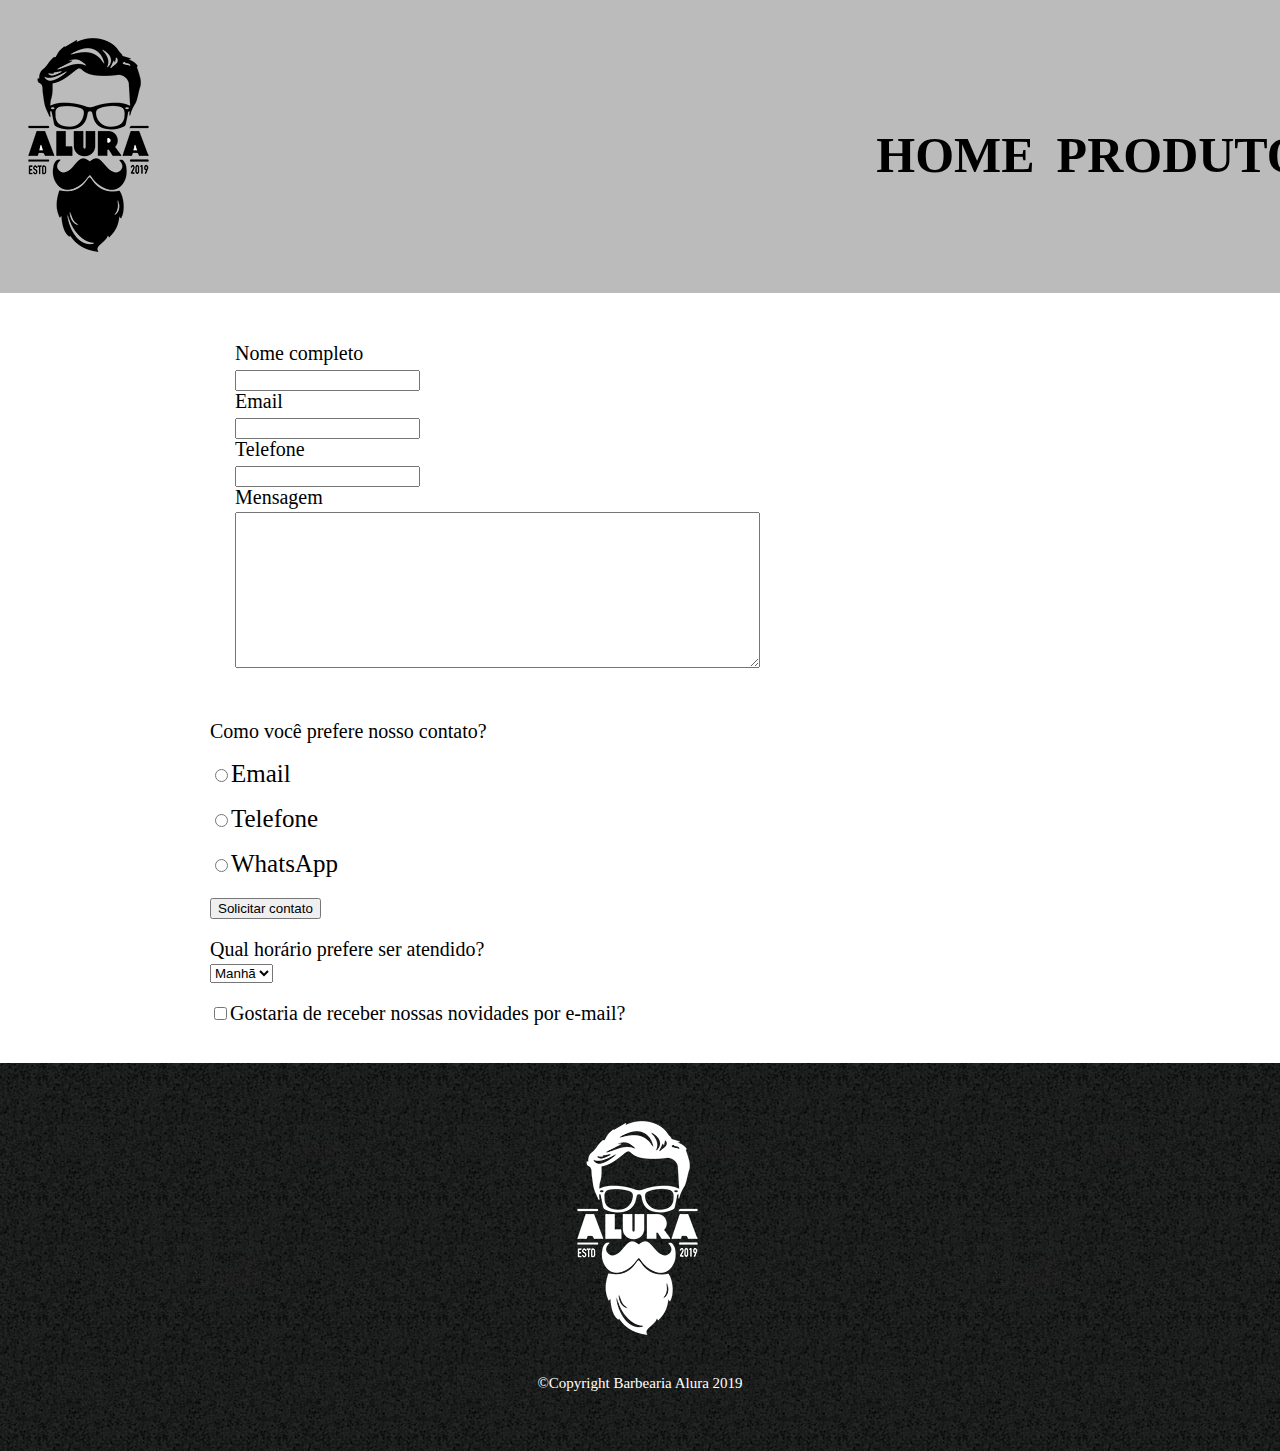
==== contato.html @ bc06b23f "Atualização 01" ====
<!DOCTYPE html>

<html>
    <head>
        <meta charset="UTF-8">
        <title>Contato - Barbearia Alura</title>
        <link rel="stylesheet" href="reset.css">
        <link rel="stylesheet" href="style.css">
    </head>

    <body>
        
        <header>
            <div class="caixa">
                <h1>
                    <img src="logo.png">
                </h1>

                <nav>
                    <ul class="nav-style">
                        <li><a href="index.html">Home</a></li>
                        <li><a href="produtos.html">Produtos</a></li>
                        <li><a href="contato.html">Contato</a></li>
                    </ul>
                </nav>
        </div>
        </header>

    </body>

    <main>

        <form>

            <!--Input para nome, email e telefone-->
            <div class="input-padrao">
                <label for="nomecompleto">Nome completo</label>
                <input type="text" id="nomecompleto">

                <label for="email">Email</label>
                <input type="email" id="email">

                <label for="telefone">Telefone</label>
                <input type="tel" id="telefone">

                <label for="mensagem">Mensagem</label>
                <textarea cols="63" rows="10" id="mensagem"></textarea>
            </div>
            
            <!----Caixas de opção para contato-->
            <div class="opcaoparacontato">            
                <p>Como você prefere nosso contato?</p>

                <label class="radio" for="radio-email"><input type="radio" name="contato" value="email" id="radio-email">Email</label>

                <label class="radio" for="radio-telefone"><input type="radio" name="contato" value="telefone" id="radio-telefone">Telefone</label>

                <label class="radio" for="radio-whats"><input type="radio" name="contato" value="telefone" id="radio-whats">WhatsApp</label>

                <input type="submit" value="Solicitar contato">
            </div>

            <div class="select">

                <p>Qual horário prefere ser atendido?</p>

                <select>

                    <option>Manhã</option>
                    <option>Tarde</option>
                    <option>Noite</option>

                </select>

            </div>

            <div>

                <label class="checkbox"><input type="checkbox">Gostaria de receber nossas novidades por e-mail?</label>

            </div>


        </form>

    </main>

    <footer>

        <img src="logo-branco.png">;
        <p class="copyright">&copy;Copyright Barbearia Alura 2019</p>
    
    </footer>

</html>
---- style.css ----
header {
    background: #BBBBBB;
    padding: 20px 0;
}

.caixa {
    position: relative;
    width: 1600px;
    margin: 0 auto;
}

nav {
    position: absolute;
    top: 110px;
    right: 0px;
}

nav li {
    display: inline;
    margin: 0 0 0 18px;
}

nav a {
    text-transform: uppercase;
    color: black;
    font-weight: bold;
    font-size: 50px;
    text-decoration: none;

}

nav a:hover {
    color: #C78C19;
}

.produtos {
    width: 940px;
    margin: 0 auto;
    padding: 50px 0px;
    font-family: fantasy;
}

.produtos h2 {
    font-size: 30px;
    font-weight: bold;
}

.produtos li {
    display: inline-block;
    text-align: center;
    width: 30%;
    vertical-align: top;
    margin: 0 1.5%;
    padding: 30px 20px;
    box-sizing: border-box;
    border: 3px solid black;
    border-top: 10px solid black;
    border-bottom: 10px solid black;
    border-radius: 50px;

}

.produtos li:hover h2 {
    font-size: 38px;
}

.produtos li:hover{
    border-color: #C78C19;
}

.produtos li:active {
    border-color: #1e8d12;
}

.produto-preco {
    font-size: 28px;
    font-weight: bold;
    margin: 10px 0 0;
}

.produto-descricao {
    font-size: 20px;
}

.nav-style {
    font-family: fantasy;
}

footer {
    text-align: center;
    background: url(bg.jpg);
    padding: 40px 0;
}

.copyright {
    color: white;
    font-size: 15px;
    margin: 20px 0;
}

form {
    font-family: fantasy;
    margin: 40px;
}

main {
    width: 940px;
    margin: 0 auto;
}

form label, form p {
    display: block;
    font-size: 20px;
    margin: 0 0 5px;
}

.input-padrao {
    display: block;
    margin: 0 0 20px;
    padding: 10px 25px;
    width: 50%;
    font-family: fantasy;
    font-size: 20px;
}

.opcaoparacontato {
    display: inline-block;
    width: 50%;
    font-family: fantasy;
    font-size: 20px;
    margin: 20px 0
}

.checkbox {
    margin: 20px 0;
}

.radio {
    margin: 20px 0;
    font-size: 25px;
}

.select {
    font-family: fantasy;
}
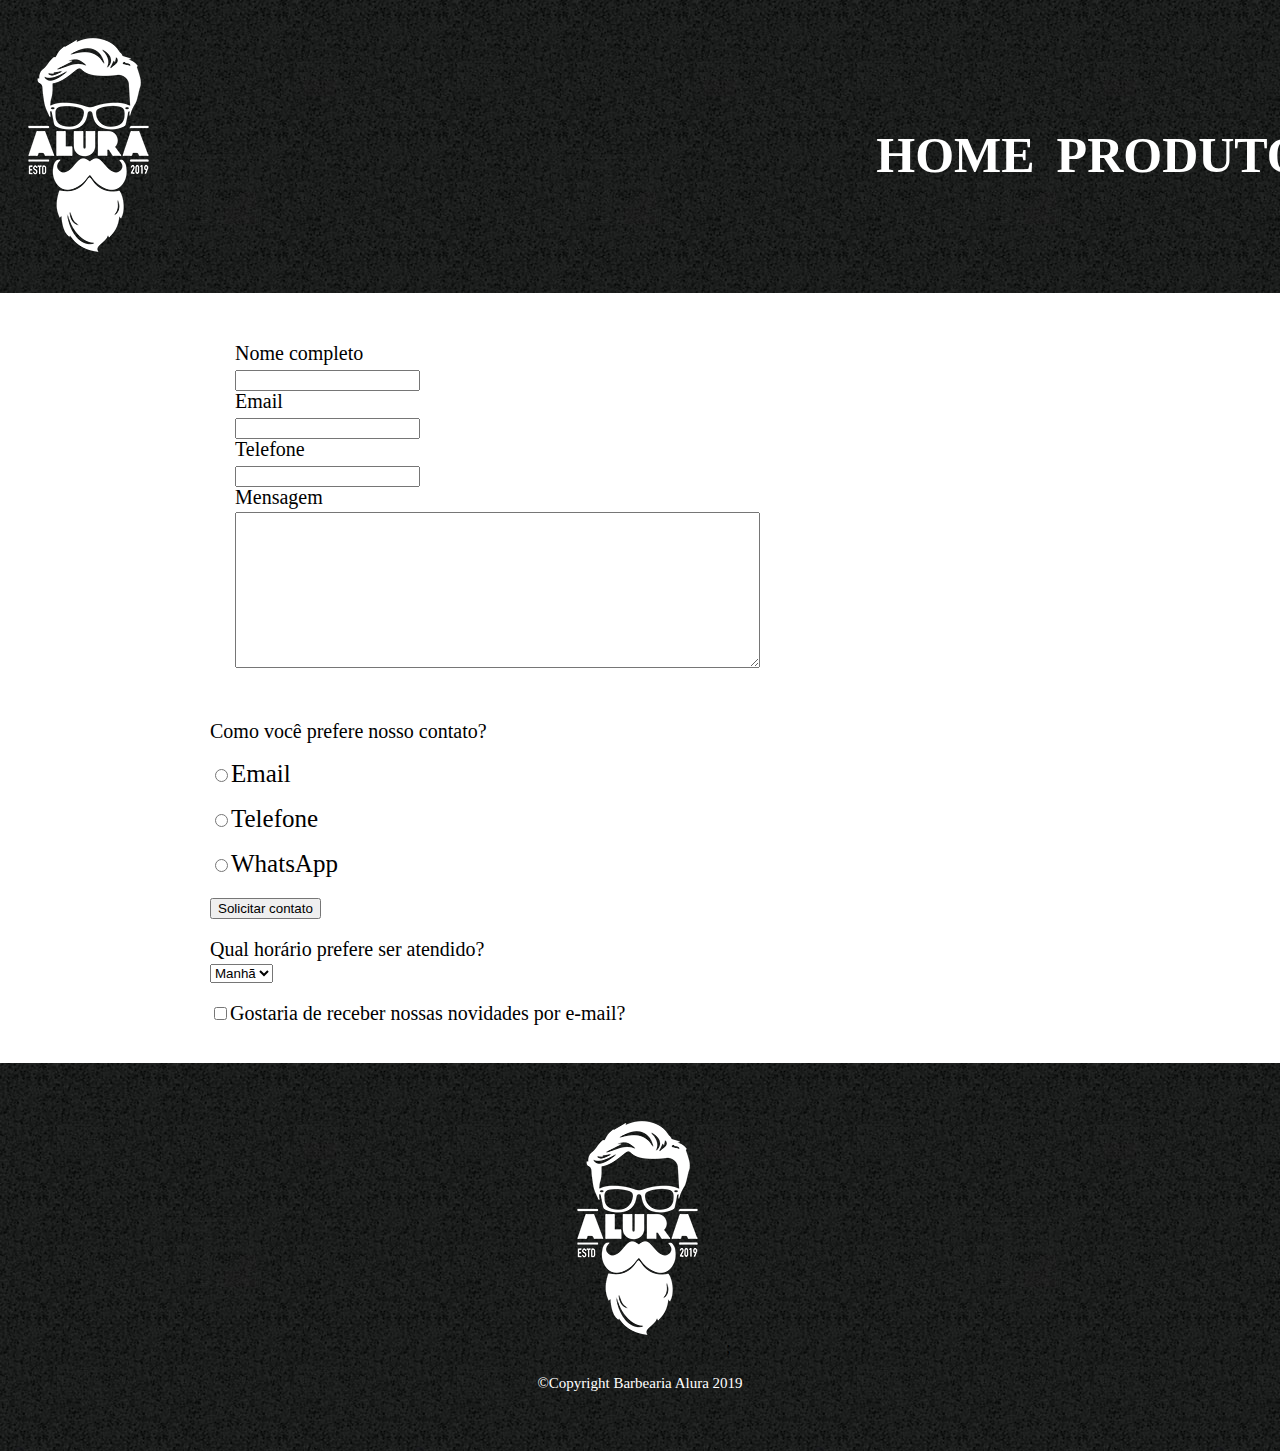
==== commit 2a4755ee: "Atualizações nav bar" ====
--- a/contato.html
+++ b/contato.html
@@ -1,11 +1,16 @@
 <!DOCTYPE html>
 
-<html>
+<html lang="pt-br">
+
     <head>
+
         <meta charset="UTF-8">
         <title>Contato - Barbearia Alura</title>
         <link rel="stylesheet" href="reset.css">
         <link rel="stylesheet" href="style.css">
+        <link rel="stylesheet" href="navbar.css">
+        <link rel="stylesheet" href="footer.css">
+
     </head>
 
     <body>
@@ -13,7 +18,7 @@
         <header>
             <div class="caixa">
                 <h1>
-                    <img src="logo.png">
+                    <img src="logo-branco.png">
                 </h1>
 
                 <nav>
--- a/style.css
+++ b/style.css
@@ -1,38 +1,3 @@
-header {
-    background: #BBBBBB;
-    padding: 20px 0;
-}
-
-.caixa {
-    position: relative;
-    width: 1600px;
-    margin: 0 auto;
-}
-
-nav {
-    position: absolute;
-    top: 110px;
-    right: 0px;
-}
-
-nav li {
-    display: inline;
-    margin: 0 0 0 18px;
-}
-
-nav a {
-    text-transform: uppercase;
-    color: black;
-    font-weight: bold;
-    font-size: 50px;
-    text-decoration: none;
-
-}
-
-nav a:hover {
-    color: #C78C19;
-}
-
 .produtos {
     width: 940px;
     margin: 0 auto;
@@ -80,22 +45,6 @@
 
 .produto-descricao {
     font-size: 20px;
-}
-
-.nav-style {
-    font-family: fantasy;
-}
-
-footer {
-    text-align: center;
-    background: url(bg.jpg);
-    padding: 40px 0;
-}
-
-.copyright {
-    color: white;
-    font-size: 15px;
-    margin: 20px 0;
 }
 
 form {
--- a/navbar.css
+++ b/navbar.css
@@ -0,0 +1,39 @@
+header {
+    background: url(bg.jpg);
+    padding: 20px 0;
+}
+
+.caixa {
+    position: relative;
+    width: 1600px;
+    margin: 0 auto;
+}
+
+nav {
+    position: absolute;
+    top: 110px;
+    right: 0px;
+}
+
+nav li {
+    display: inline;
+    margin: 0 0 0 18px;
+}
+
+nav a {
+    text-transform: uppercase;
+    color: white;
+    font-weight: bold;
+    font-size: 50px;
+    text-decoration: none;
+
+}
+
+nav a:hover {
+    color: #865718;
+}
+
+.nav-style {
+    font-family: fantasy;
+    display: inline;
+}--- a/footer.css
+++ b/footer.css
@@ -0,0 +1,11 @@
+footer {
+    text-align: center;
+    background: url(bg.jpg);
+    padding: 40px 0;
+}
+
+.copyright {
+    color: white;
+    font-size: 15px;
+    margin: 20px 0;
+}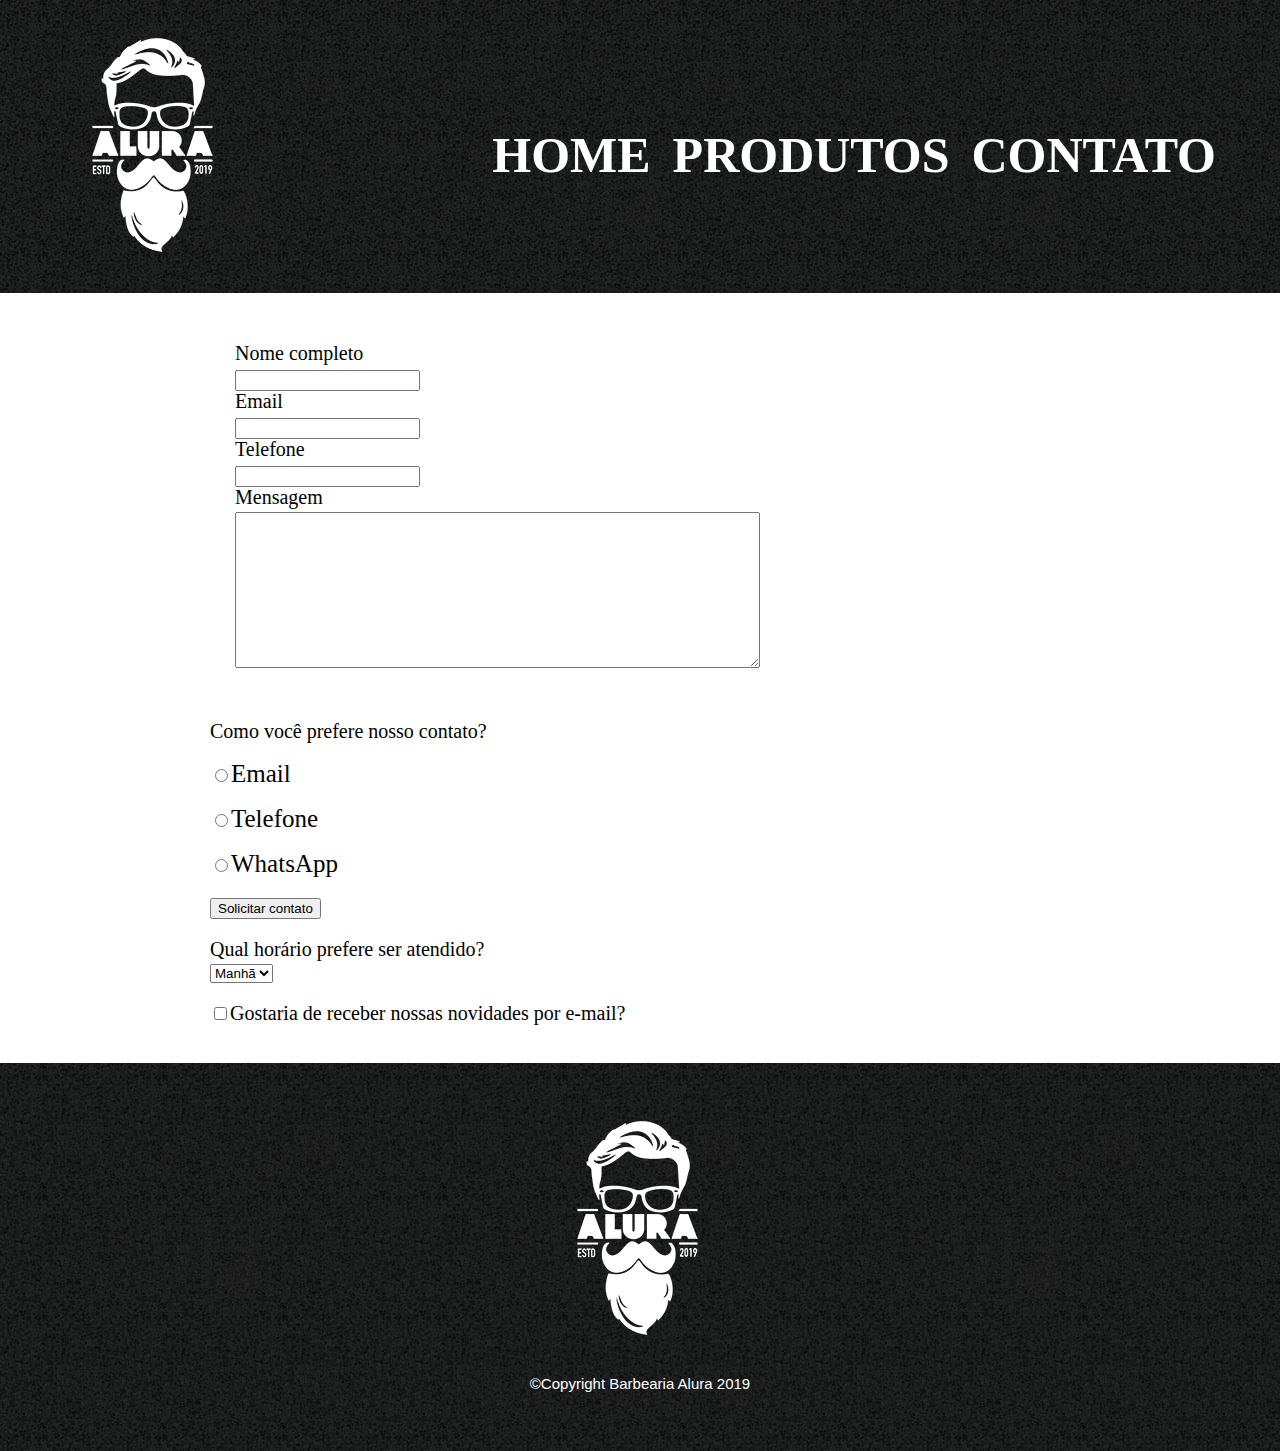
==== commit e41f8b7e: "Alterações no rodapé" ====
--- a/contato.html
+++ b/contato.html
@@ -90,7 +90,7 @@
 
     </main>
 
-    <footer>
+    <footer class="footer-style">
 
         <img src="logo-branco.png">;
         <p class="copyright">&copy;Copyright Barbearia Alura 2019</p>
--- a/navbar.css
+++ b/navbar.css
@@ -5,7 +5,7 @@
 
 .caixa {
     position: relative;
-    width: 1600px;
+    width: 90%;
     margin: 0 auto;
 }
 
--- a/footer.css
+++ b/footer.css
@@ -8,4 +8,8 @@
     color: white;
     font-size: 15px;
     margin: 20px 0;
+}
+
+.footer-style {
+    font-family: Arial;
 }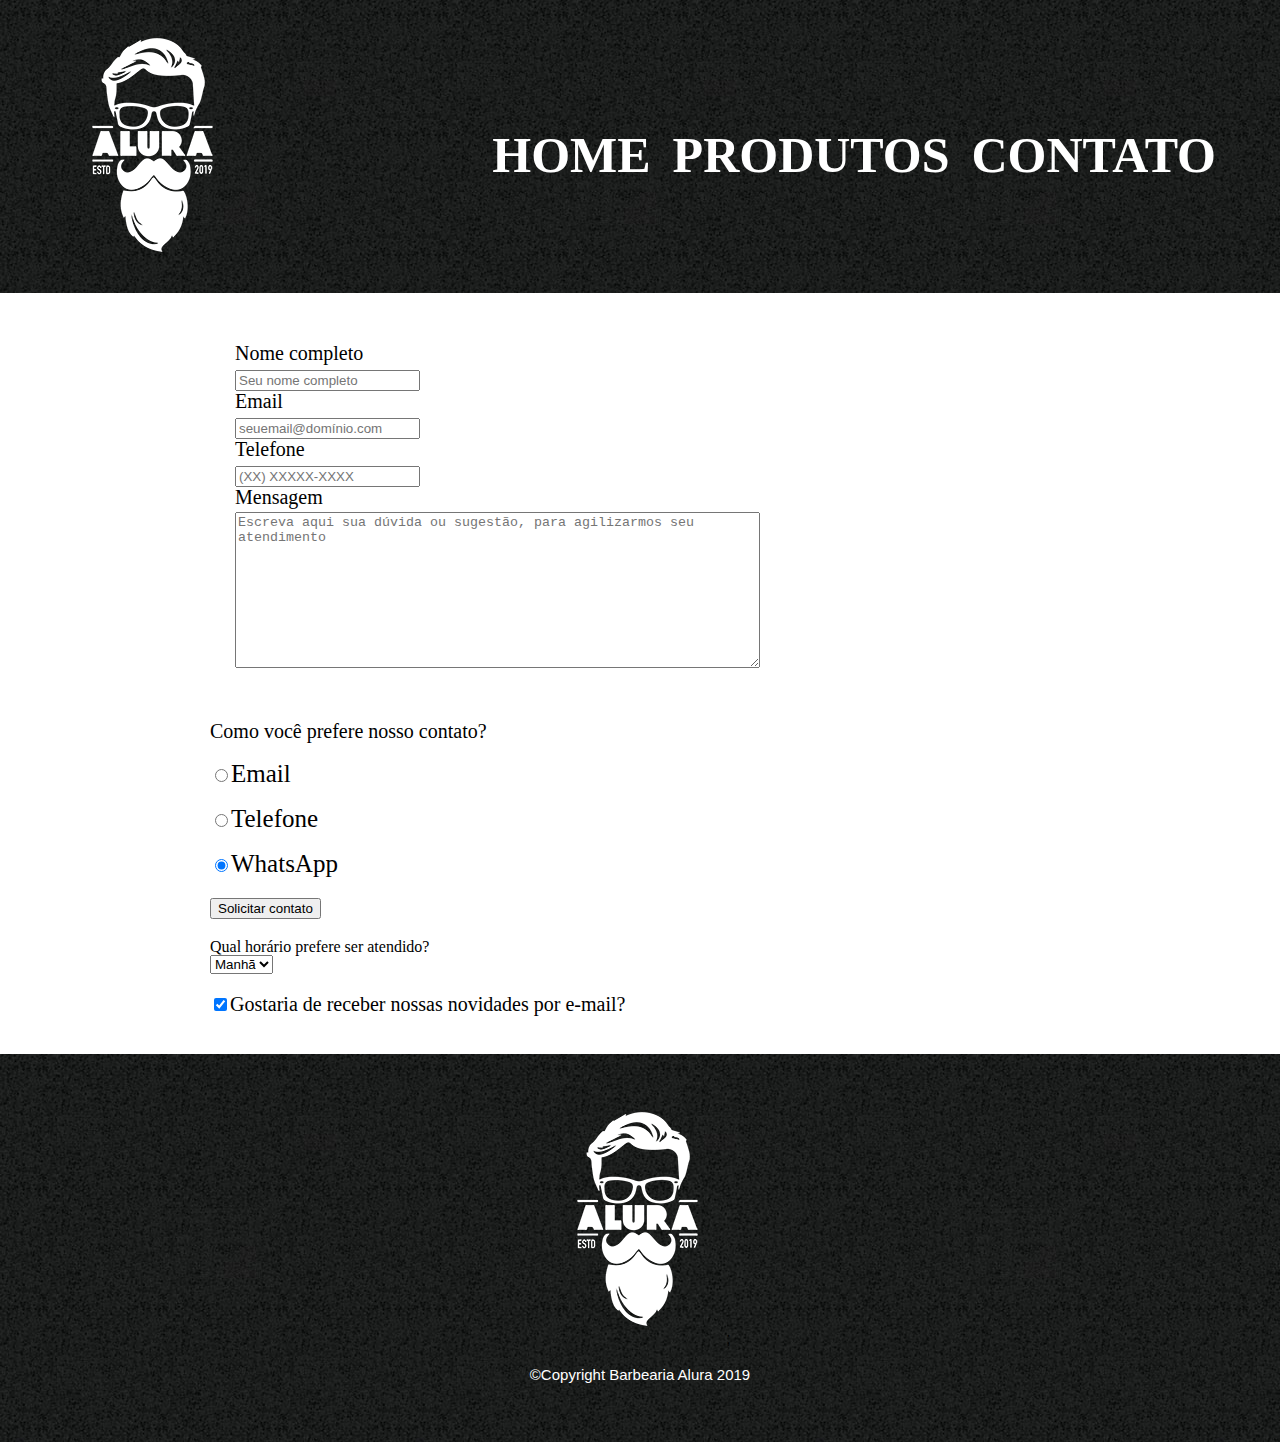
==== commit 1d71a93d: "Ajustes adiocionando sugestões as caixas" ====
--- a/contato.html
+++ b/contato.html
@@ -18,7 +18,7 @@
         <header>
             <div class="caixa">
                 <h1>
-                    <img src="logo-branco.png">
+                    <img src="logo-branco.png" alt="Logo da Barbearia Alura">
                 </h1>
 
                 <nav>
@@ -40,48 +40,50 @@
             <!--Input para nome, email e telefone-->
             <div class="input-padrao">
                 <label for="nomecompleto">Nome completo</label>
-                <input type="text" id="nomecompleto">
+                <input type="text" id="nomecompleto" required placeholder="Seu nome completo">
 
                 <label for="email">Email</label>
-                <input type="email" id="email">
+                <input type="email" id="email" required placeholder="seuemail@domínio.com">
 
                 <label for="telefone">Telefone</label>
-                <input type="tel" id="telefone">
+                <input type="tel" id="telefone" required placeholder="(XX) XXXXX-XXXX">
 
                 <label for="mensagem">Mensagem</label>
-                <textarea cols="63" rows="10" id="mensagem"></textarea>
+                <textarea cols="63" rows="10" id="mensagem" required placeholder="Escreva aqui sua dúvida ou sugestão, para agilizarmos seu atendimento"></textarea>
             </div>
             
             <!----Caixas de opção para contato-->
-            <div class="opcaoparacontato">            
-                <p>Como você prefere nosso contato?</p>
+            <div class="opcaoparacontato">
+                <fieldset>
+                    <legend>Como você prefere nosso contato?</legend>
 
-                <label class="radio" for="radio-email"><input type="radio" name="contato" value="email" id="radio-email">Email</label>
+                    <label class="radio" for="radio-email"><input type="radio" name="contato" value="email" id="radio-email">Email</label>
 
-                <label class="radio" for="radio-telefone"><input type="radio" name="contato" value="telefone" id="radio-telefone">Telefone</label>
+                    <label class="radio" for="radio-telefone"><input type="radio" name="contato" value="telefone" id="radio-telefone">Telefone</label>
 
-                <label class="radio" for="radio-whats"><input type="radio" name="contato" value="telefone" id="radio-whats">WhatsApp</label>
+                    <label class="radio" for="radio-whats"><input type="radio" name="contato" value="telefone" id="radio-whats" checked>WhatsApp</label>
 
-                <input type="submit" value="Solicitar contato">
+                    <input type="submit" value="Solicitar contato">
+                </fieldset>
             </div>
 
             <div class="select">
+                <fieldset>
+                    <legend>Qual horário prefere ser atendido?</legend>
 
-                <p>Qual horário prefere ser atendido?</p>
+                    <select>
 
-                <select>
+                        <option id="opcoesatendimento">Manhã</option>
+                        <option id="opcoesatendimento">Tarde</option>
+                        <option id="opcoesatendimento">Noite</option>
 
-                    <option>Manhã</option>
-                    <option>Tarde</option>
-                    <option>Noite</option>
-
-                </select>
-
+                    </select>
+                </fieldset>
             </div>
 
             <div>
 
-                <label class="checkbox"><input type="checkbox">Gostaria de receber nossas novidades por e-mail?</label>
+                <label class="checkbox"><input type="checkbox" checked>Gostaria de receber nossas novidades por e-mail?</label>
 
             </div>
 
@@ -92,7 +94,7 @@
 
     <footer class="footer-style">
 
-        <img src="logo-branco.png">;
+        <img src="logo-branco.png" alt="Logo da Barbearia Alura">;
         <p class="copyright">&copy;Copyright Barbearia Alura 2019</p>
     
     </footer>
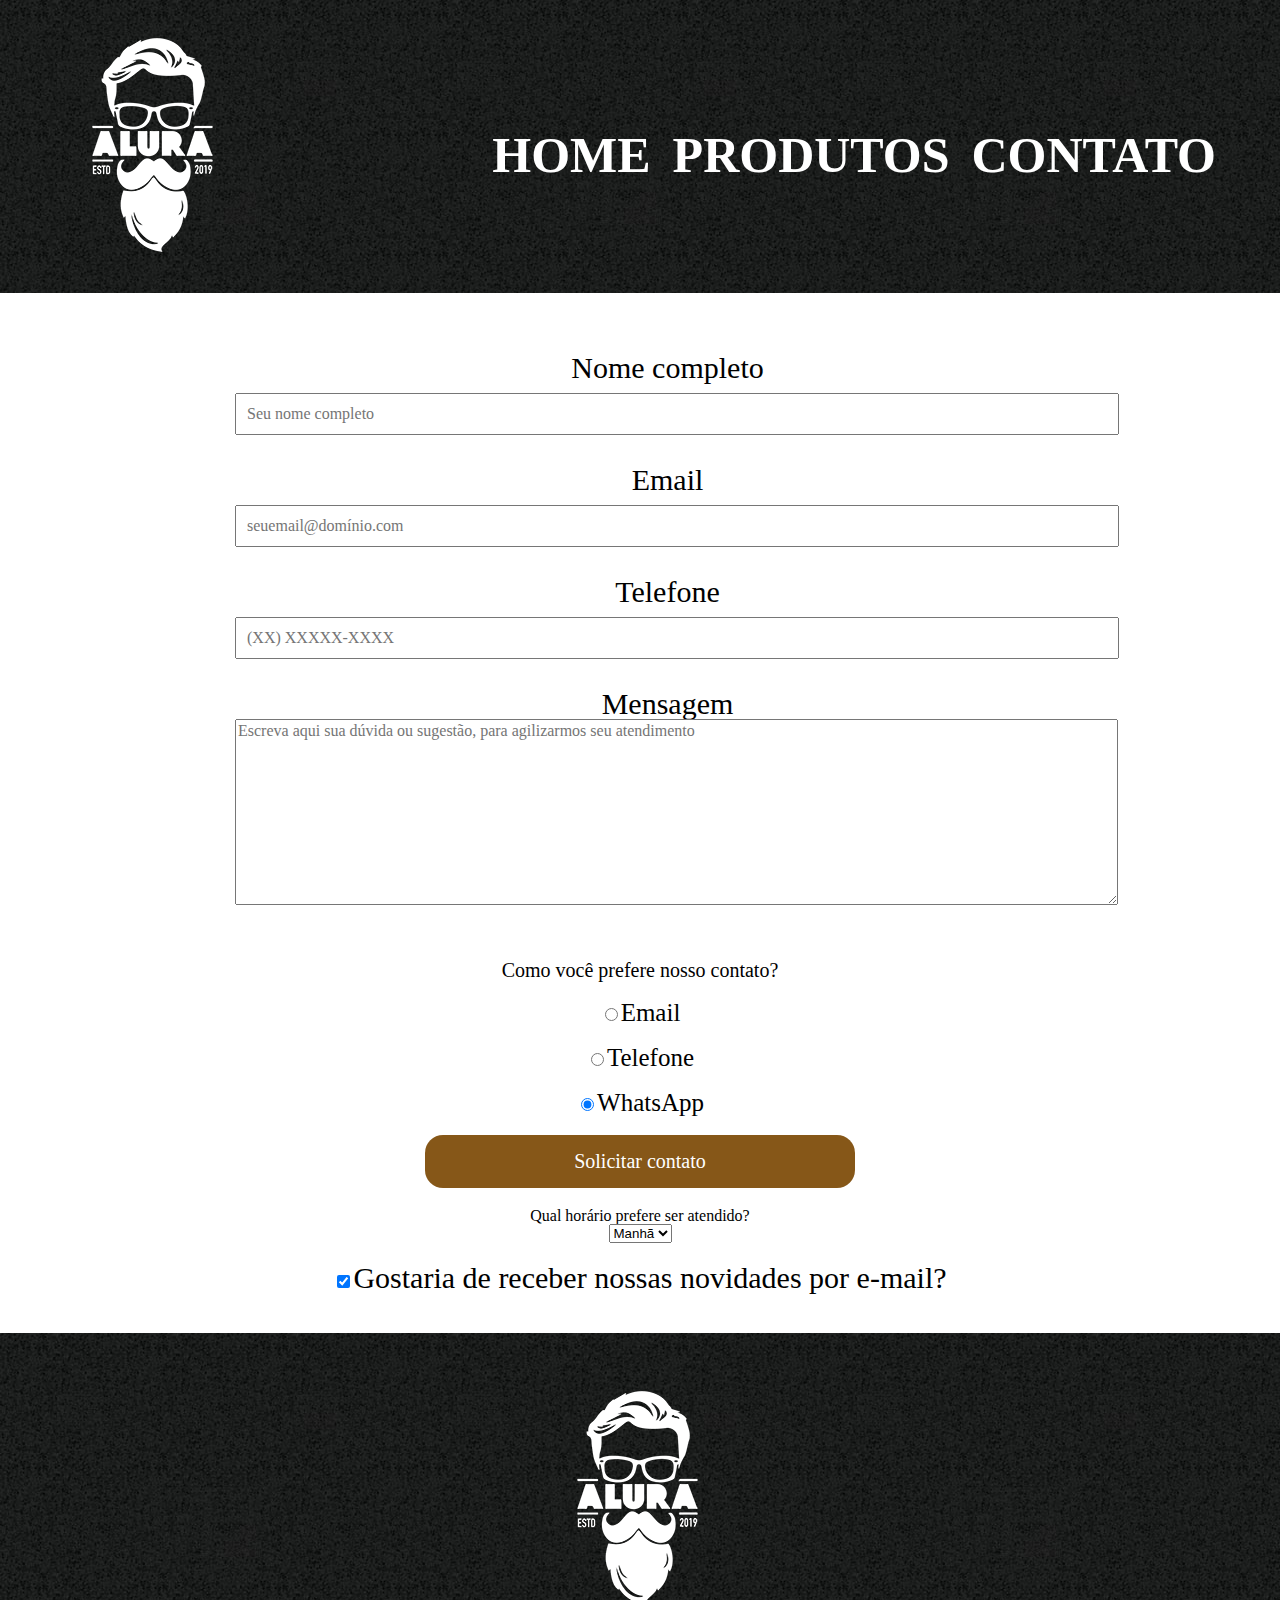
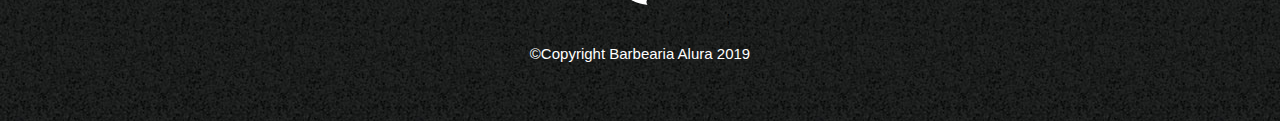
==== commit 60a809b0: "Melhorias visuais" ====
--- a/contato.html
+++ b/contato.html
@@ -63,7 +63,7 @@
 
                     <label class="radio" for="radio-whats"><input type="radio" name="contato" value="telefone" id="radio-whats" checked>WhatsApp</label>
 
-                    <input type="submit" value="Solicitar contato">
+                    <input type="submit" class="botaoenviar" value="Solicitar contato">
                 </fieldset>
             </div>
 
--- a/style.css
+++ b/style.css
@@ -22,7 +22,6 @@
     border-top: 10px solid black;
     border-bottom: 10px solid black;
     border-radius: 50px;
-
 }
 
 .produtos li:hover h2 {
@@ -50,6 +49,7 @@
 form {
     font-family: fantasy;
     margin: 40px;
+    text-align: center;
 }
 
 main {
@@ -59,17 +59,18 @@
 
 form label, form p {
     display: block;
-    font-size: 20px;
-    margin: 0 0 5px;
+    font-size: 30px;
+    margin: 10px 0 0 5px;
 }
 
 .input-padrao {
     display: block;
     margin: 0 0 20px;
     padding: 10px 25px;
-    width: 50%;
+    width: 100%;
     font-family: fantasy;
-    font-size: 20px;
+    font-size: 30px;
+    text-align: center;
 }
 
 .opcaoparacontato {
@@ -77,7 +78,8 @@
     width: 50%;
     font-family: fantasy;
     font-size: 20px;
-    margin: 20px 0
+    margin: 20px 0;
+    text-align: center;
 }
 
 .checkbox {
@@ -93,5 +95,60 @@
     font-family: fantasy;
 }
 
+#mensagem {
+    font-family: fantasy;
+    font-size: 16px;
+    width: 102%;
+}
+
+#nomecompleto {
+    font-family: fantasy;
+    font-size: 16px;
+    width: 100%;
+    padding: 10px;
+    margin: 10px 0 20px 0;
+}
+
+#email {
+    font-family: fantasy;
+    font-size: 16px;
+    width: 100%;
+    padding: 10px;
+    margin: 10px 0 20px 0;
+}
+
+#telefone {
+    font-family: fantasy;
+    font-size: 16px;
+    width: 100%;
+    padding: 10px;
+    margin: 10px 0 20px 0;
+}
+
+#opcoesatendimento {
+    font-family: fantasy;
+    font-size: 16px;
+}
+
+.botaoenviar {
+    width: 100%;
+    padding: 15px 0;
+    background: #865718;
+    font-family: fantasy;
+    color: white;
+    font-size: 20px;
+    border-radius: 18px;
+    transition: 0.5s all;
+    border: none;
+}
+
+.botaoenviar:hover {
+    background: #bb7111;
+    cursor: pointer;
+    transform: scale(1.2);
+}
 
 
+
+
+
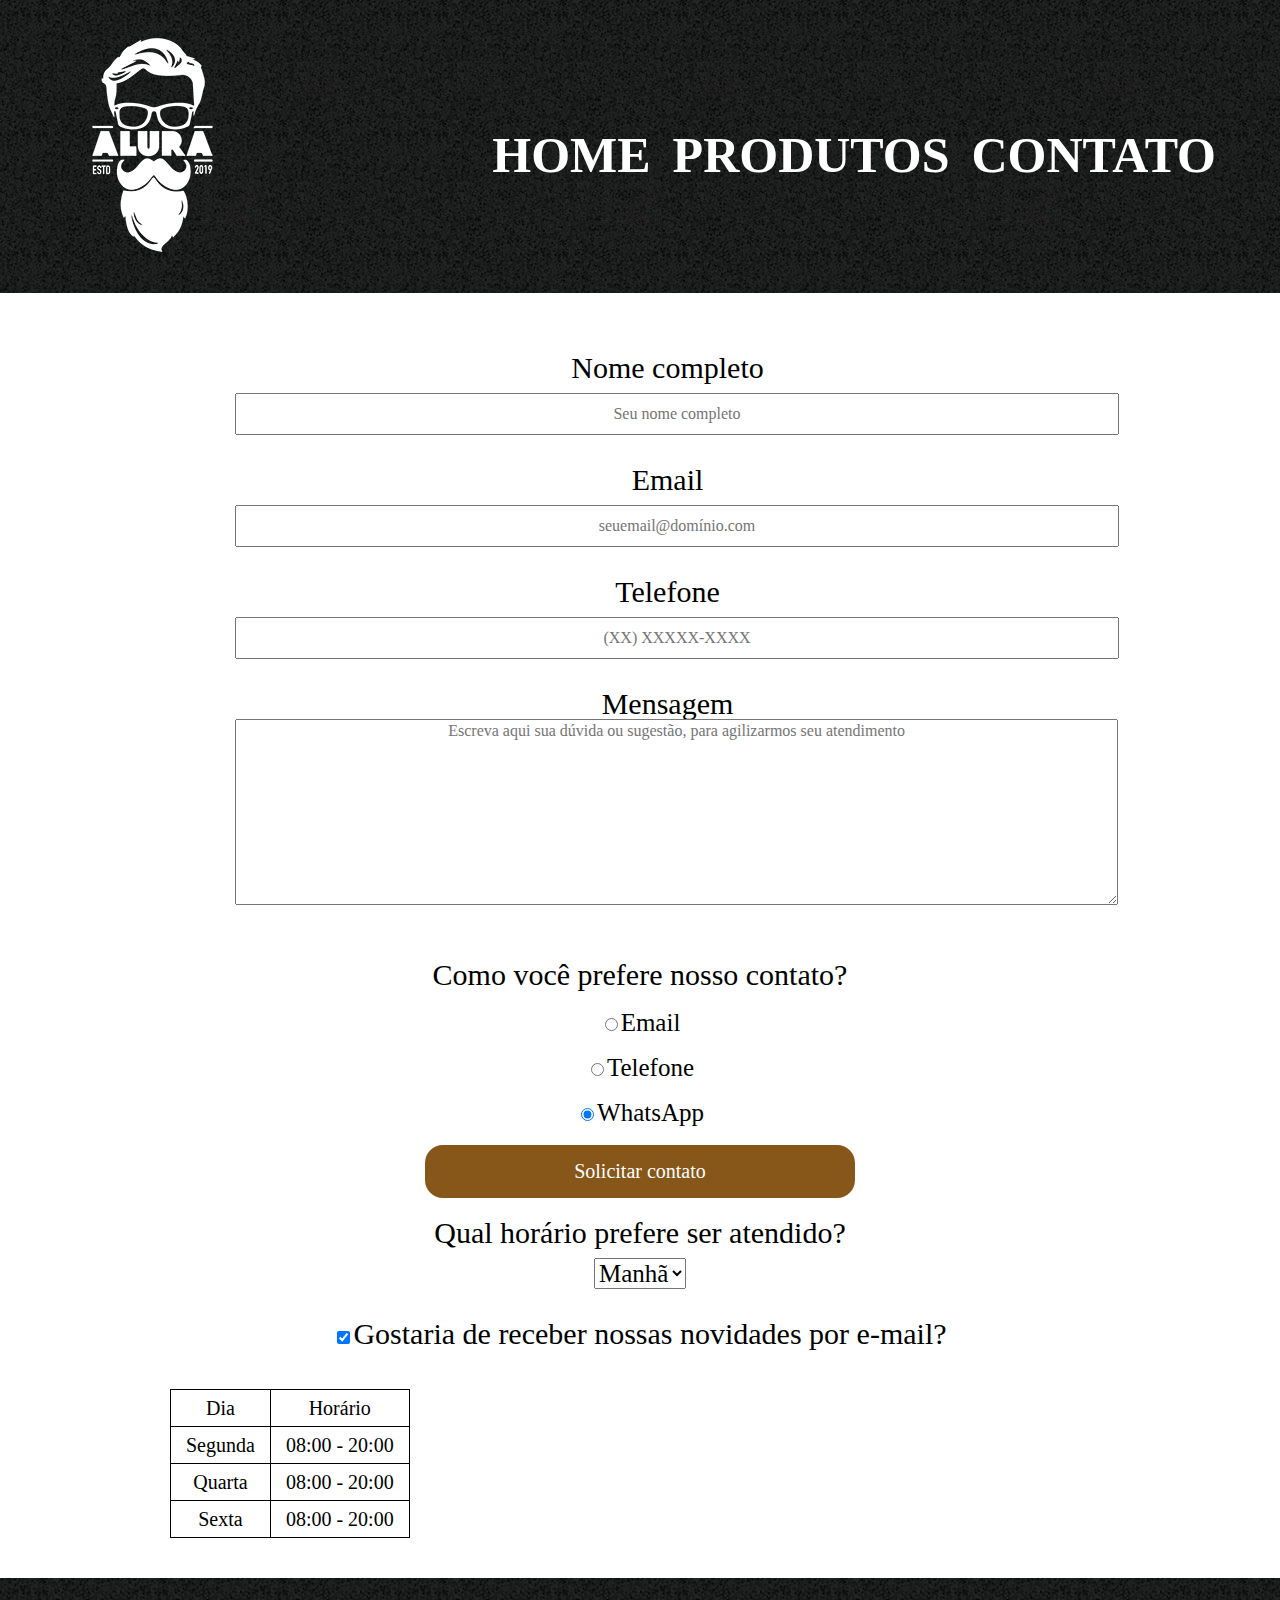
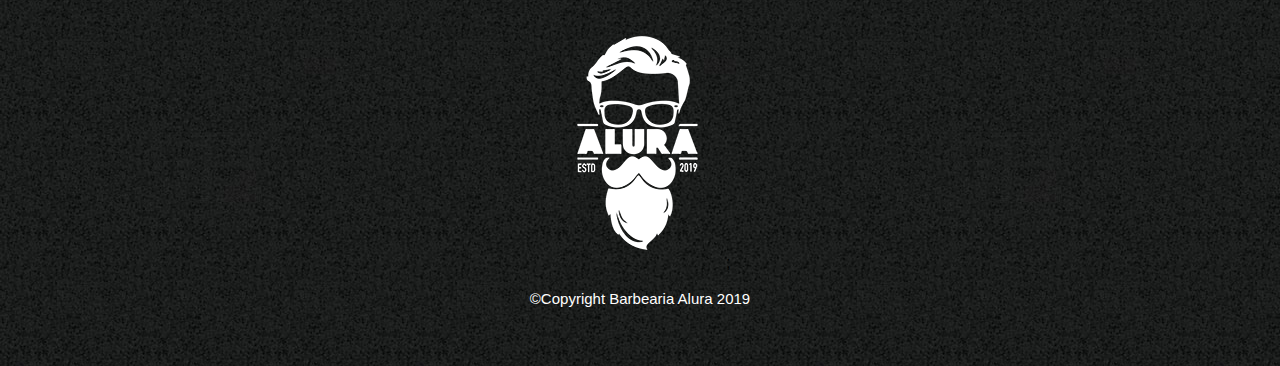
==== commit 31f20f7e: "Tabela de horario de funcionamento" ====
--- a/contato.html
+++ b/contato.html
@@ -71,7 +71,7 @@
                 <fieldset>
                     <legend>Qual horário prefere ser atendido?</legend>
 
-                    <select>
+                    <select class="selectbox">
 
                         <option id="opcoesatendimento">Manhã</option>
                         <option id="opcoesatendimento">Tarde</option>
@@ -90,6 +90,35 @@
 
         </form>
 
+        <table>
+
+            <thead>
+                <tr>
+                    <th>Dia</th>
+                    <th>Horário</th>
+                </tr>
+            </thead>
+
+            <tbody>
+                <tr>
+                    <td>Segunda</td>
+                    <td>08:00 - 20:00</td>
+                </tr>
+
+                <tr>
+                    <td>Quarta</td>
+                    <td>08:00 - 20:00</td>
+                </tr>
+
+                <tr>
+                    <td>Sexta</td>
+                    <td>08:00 - 20:00</td>
+                </tr>
+            </tbody>
+            
+
+        </table>
+
     </main>
 
     <footer class="footer-style">
--- a/style.css
+++ b/style.css
@@ -77,7 +77,7 @@
     display: inline-block;
     width: 50%;
     font-family: fantasy;
-    font-size: 20px;
+    font-size: 30px;
     margin: 20px 0;
     text-align: center;
 }
@@ -93,12 +93,15 @@
 
 .select {
     font-family: fantasy;
+    font-size: 30px;
+    padding: 0 20px 0;
 }
 
 #mensagem {
     font-family: fantasy;
     font-size: 16px;
     width: 102%;
+    text-align: center;
 }
 
 #nomecompleto {
@@ -107,6 +110,7 @@
     width: 100%;
     padding: 10px;
     margin: 10px 0 20px 0;
+    text-align: center;
 }
 
 #email {
@@ -115,6 +119,7 @@
     width: 100%;
     padding: 10px;
     margin: 10px 0 20px 0;
+    text-align: center;
 }
 
 #telefone {
@@ -123,6 +128,7 @@
     width: 100%;
     padding: 10px;
     margin: 10px 0 20px 0;
+    text-align: center;
 }
 
 #opcoesatendimento {
@@ -148,7 +154,25 @@
     transform: scale(1.2);
 }
 
+.selectbox {
+    font-family: fantasy;
+    font-size: 25px;
+    margin: 10px;
+}
+
+table {
+    margin: 20px 0 40px;
+    text-align: center;
+}
+
+td, th {
+    font-family: fantasy;
+    font-size: 20px;
+    border: 1px solid black;
+    padding: 8px 15px;
+}
 
 
 
 
+
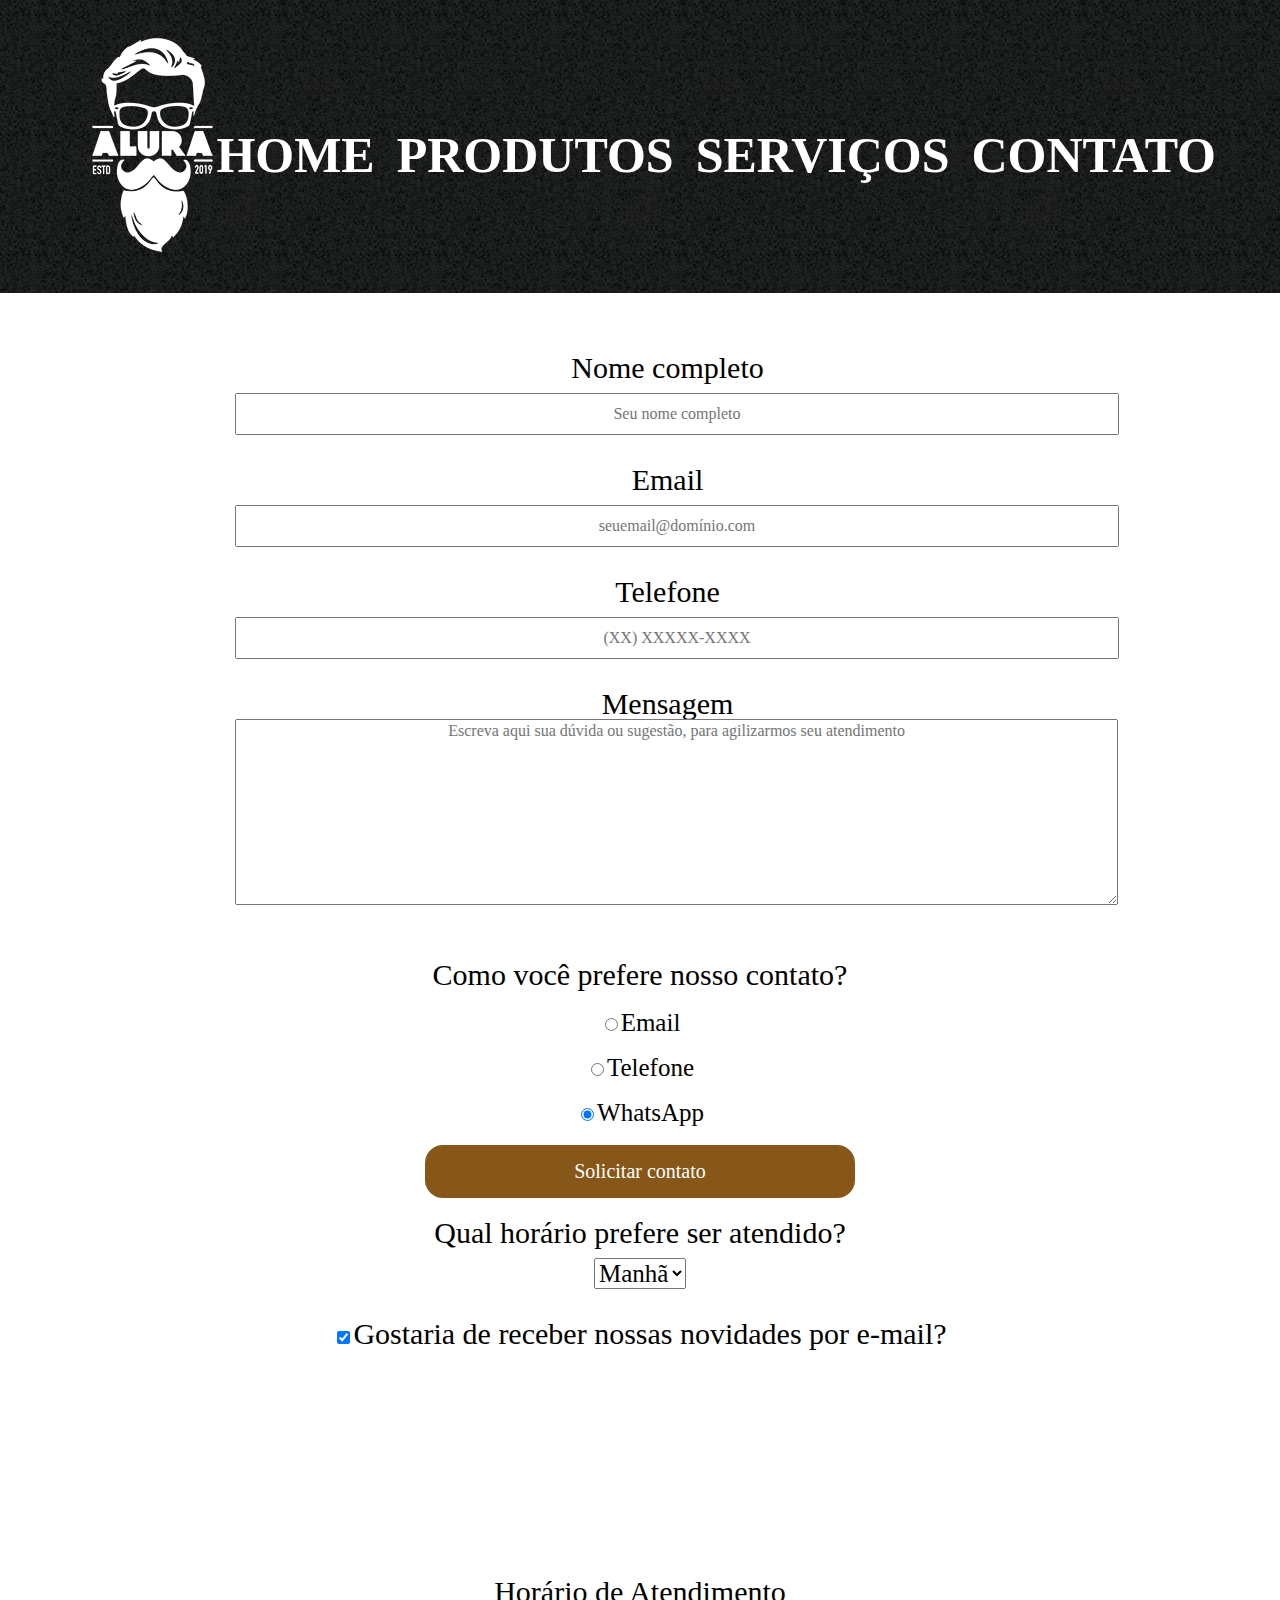
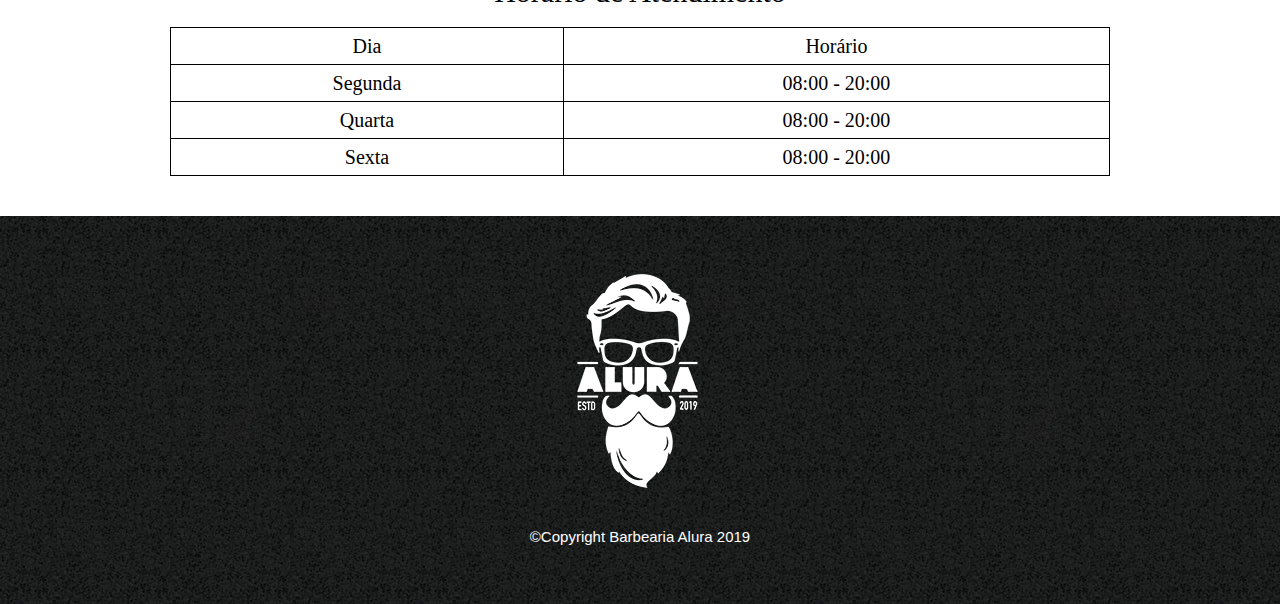
==== commit d3c60d02: "Multiplas mudanças" ====
--- a/contato.html
+++ b/contato.html
@@ -25,6 +25,7 @@
                     <ul class="nav-style">
                         <li><a href="index.html">Home</a></li>
                         <li><a href="produtos.html">Produtos</a></li>
+                        <li><a href="servicos.html">Serviços</a></li>
                         <li><a href="contato.html">Contato</a></li>
                     </ul>
                 </nav>
@@ -90,35 +91,39 @@
 
         </form>
 
-        <table>
+        <div>
 
-            <thead>
-                <tr>
-                    <th>Dia</th>
-                    <th>Horário</th>
-                </tr>
-            </thead>
+            <p class="horarioatendimento">Horário de Atendimento</p>
 
-            <tbody>
-                <tr>
-                    <td>Segunda</td>
-                    <td>08:00 - 20:00</td>
-                </tr>
+            <table>
 
-                <tr>
-                    <td>Quarta</td>
-                    <td>08:00 - 20:00</td>
-                </tr>
+                <thead>
+                    <tr>
+                        <th>Dia</th>
+                        <th>Horário</th>
+                    </tr>
+                </thead>
 
-                <tr>
-                    <td>Sexta</td>
-                    <td>08:00 - 20:00</td>
-                </tr>
-            </tbody>
-            
+                <tbody>
+                    <tr>
+                        <td>Segunda</td>
+                        <td>08:00 - 20:00</td>
+                    </tr>
 
-        </table>
+                    <tr>
+                        <td>Quarta</td>
+                        <td>08:00 - 20:00</td>
+                    </tr>
 
+                    <tr>
+                        <td>Sexta</td>
+                        <td>08:00 - 20:00</td>
+                    </tr>
+                </tbody>
+                
+
+            </table>
+         </div>
     </main>
 
     <footer class="footer-style">
--- a/style.css
+++ b/style.css
@@ -15,7 +15,7 @@
     text-align: center;
     width: 30%;
     vertical-align: top;
-    margin: 0 1.5%;
+    margin: 30px 1.5%;
     padding: 30px 20px;
     box-sizing: border-box;
     border: 3px solid black;
@@ -29,11 +29,11 @@
 }
 
 .produtos li:hover{
-    border-color: #C78C19;
+    border-color: #865718;
 }
 
 .produtos li:active {
-    border-color: #1e8d12;
+    border-color: #bb7111;
 }
 
 .produto-preco {
@@ -95,6 +95,7 @@
     font-family: fantasy;
     font-size: 30px;
     padding: 0 20px 0;
+    text-align: center;
 }
 
 #mensagem {
@@ -163,6 +164,7 @@
 table {
     margin: 20px 0 40px;
     text-align: center;
+    width: 100%;
 }
 
 td, th {
@@ -172,7 +174,15 @@
     padding: 8px 15px;
 }
 
+.horarioatendimento {
+    font-family: fantasy;
+    font-size: 30px;
+    padding: 20% 20px 0;
+    text-align: center;
+}
+
+#imagemprodutos {
+    width: 250px;
+}
 
 
-
-
